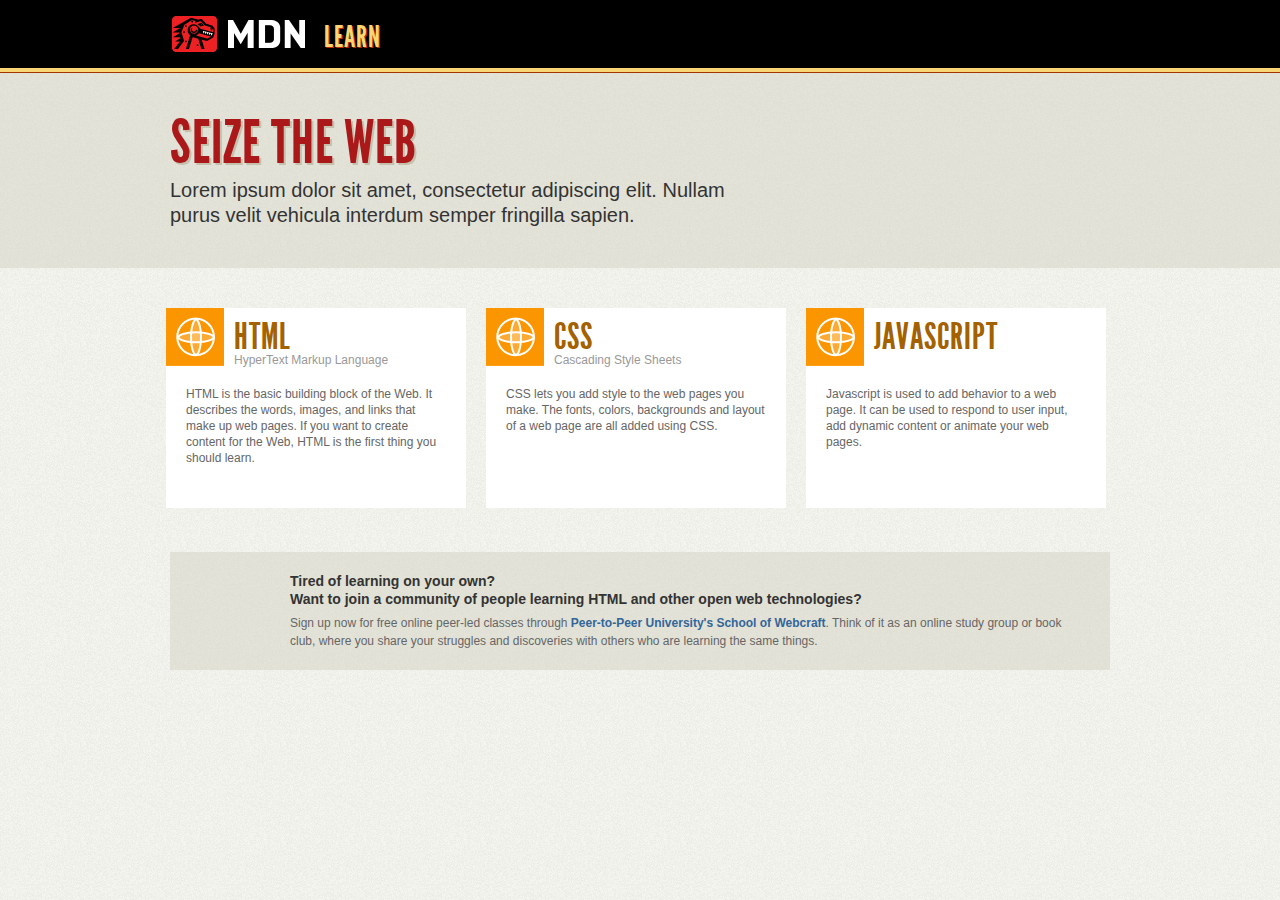
==== index.html @ 8ba8fe2a "Initial commit" ====
<!DOCTYPE html>
<html class="detail-page no-js">

<script type="text/javascript">
	(function(d) {
		d.className = d.className.replace(/\bno-js\b/, 'js');
	})(document.documentElement);
</script>

<head>
	<title>Learn | Mozilla Developer Network</title>
	<link rel="stylesheet" href="static/reset.min.css" type="text/css" media="screen" />
	<link rel="stylesheet" href="static/style.css" type="text/css" media="screen" />
</head>


<body>

<header id="masthead"><div class="wrap">
	<h1><a href="#" title="Mozilla Developer Network">Mozilla Developer Network</a></h1>
	<h2><a href="#">Learn</a></h2>
</div></header>

<section>
	<header id="landing-header" class="page-header"><div class="wrap">
		<h1>
			<span>Seize the Web</span>
		</h1>
		
		<p>
			Lorem ipsum dolor sit amet, consectetur adipiscing elit. Nullam purus velit  vehicula interdum semper fringilla sapien.
		</p>
	</div></header>
	
	<div id="landing-body" class="wrap">
		
		<section id="landing-wings">
			<div class="boxed">
				<h2>
					<a href="learn-html.html">HTML</a>
					<small>HyperText Markup Language</small>
				</h2>
			
				<p>
					HTML is the basic building block of the Web. It describes the words, images, and links that make up web pages. If you want to create content for the Web, HTML is the first thing you should learn.
				</p>
			</div>

			<div class="boxed">
				<h2>
					<a href="learn-html.html">CSS</a>
					<small>Cascading Style Sheets</small>
				</h2>
			
				<p>
					CSS lets you add style to the web pages you make. The fonts, colors, backgrounds and layout of a web page are all added using CSS.
				</p>
			</div>

			<div class="boxed">
				<h2>
					<a href="learn-html.html">Javascript</a>
				</h2>
			
				<p>
					Javascript is used to add behavior to a web page. It can be used to respond to user input, add dynamic content or animate your web pages.
				</p>
			</div>
		</section>

		
		<section id="landing-p2pu">
			<h2>
				Tired of learning on your own?<br/>
				Want to join a community of people learning HTML and other open web technologies?
			</h2>
			
			<p>
				 Sign up now for free online peer-led classes through <a href="#2">Peer-to-Peer University's School of Webcraft</a>. Think of it as an online study group or book club, where you share your struggles and discoveries with others who are learning the same things.
			</p>
		</section>

	</div>
</section>


<script type="text/javascript" src="static/jquery-1.5.1.min.js"></script>
<script type="text/javascript" src="static/script.js"></script>

</body>

</html>
---- static/style.css ----
@font-face {
	font-family: MetaBlack;
	font-weight: bold;
	src: url(https://www.mozilla.com/img/fonts/MetaWebPro-Black.woff) format('woff');
}

@font-face {
	font-family: LeagueGothic;
	src: url('fonts/League_Gothic-webfont.woff') format('woff');
}


html {
	font-family: "Lucida Grande", "Lucida Sans Unicode", sans-serif;
	font-size: 14px;
	background: url(img/page-bg.png) #F6F6F1;
	color: #333;
}
	body {
		background: none;
		color: inherit;
		margin-bottom: 80px;
	}
	.wrap {
		position: relative;
		width: 940px;
		margin: 0 auto;
	}
	:link,
	:visited {
		color: #369;
		text-decoration: none;
	}
		:link:hover, :link:active,
		:visited:hover, :visited:active {
			color: #25a;
			text-decoration: underline;
		}


/* Common elements  */


.boxed {
	padding: 20px;
	background: #fff;
	-moz-box-shadow: 2px 2px 0 rgba(170, 160, 130, 0.5), 4px 4px 0 rgba(200, 190, 165, 0.5);
}
.boxed.shallow {
}


.two-col {
	display: block;
	position: relative;
	margin-left: 20px;
}
	.two-col .col {
		display: block;
		position: relative;
		float: left;
		width: 50%;
		-moz-box-sizing: border-box;
	}
	.two-col .col:first-child {
		left: -20px;
	}
	.two-col .col:last-child {
	}
	.two-col:after {
		content: '';
		display: block;
		clear: both;
		height: 0;
		visibility: hidden;
		background: red;
	}
	.two-col .rule {
		display: block;
		position: absolute;
		left: 0;
		right: 0;
		top: 0;
		bottom: 0;
		width: 20px;
		margin: 0 auto;
		border: 0;
		border-left: 1px dotted #ccc;
	}
.two-col.wide-gap {
	margin-left: 60px;
}
	.two-col.wide-gap .col:first-child {
		left: -60px;
	}
	.two-col.wide-gap .rule {
		width: 60px;
	}

.two-col-text {
	-moz-column-count: 2;
	-moz-column-gap: 60px;
	-moz-column-rule: 1px dotted #999;
}


.link-list {
}
	.link-list dt {
		margin-top: 14px;
		padding-top: 14px;
		border-top: 1px dotted #ccc;
		color: #999;
		font-size: 12px;
		font-weight: bold;
	}
		.link-list dt a {
			font-size: 14px;
			font-weight: bold;
		}
	.link-list dt:first-child {
		margin-top: 0;
		padding-top: 0;
		border-top: 0;
	}
	.link-list dd {
		min-height: 28px;
		margin-top: 3px;
		font-size: 12px;
		line-height: 14px;
	}


/* Global header  */

#masthead {
	border-bottom: 4px solid #F8D575;
	background: #000;
	color: #B0B7BC;
}
	#masthead .wrap {
		height: 68px;
	}
	#masthead h1,
	#masthead h2 {
		position: absolute;
		top: 0;
		bottom: 0;
		height: 40px;
		margin: auto 0;
		line-height: 40px;
	}
	#masthead h1 {
		left: 0;
		width: 135px;
	}
		#masthead h1 a {
			display: block;
			height: 100%;
			background: url(img/mdn-logo.png) no-repeat 0 center;
			text-indent: -1000em;
		}
	#masthead h2 {
		left: 154px;
	}
		#masthead h2 a {
			color: #F8D575;
			font-family: LeagueGothic;
			font-size: 30px;
			line-height: 1;
			letter-spacing: 1px;
			text-decoration: none;
			text-transform: uppercase;
			text-shadow: 1px 1px 0 #C02700;
			vertical-align: -8px;
		}
		#masthead h2 a:hover {
			color: #fff;
		}


.page-header {
	margin-bottom: 40px;
	padding: 40px 0;
	border-top: 1px solid #A33500;
	background: -moz-linear-gradient(bottom, 
		                             rgba(209, 209, 193, 0),
		                             rgba(209, 209, 193, .5) 60px);
	background: rgba(209, 209, 193, .5);
}
	.page-header h1 {
		color: #780e0f;
		color: #ab181a;
		font-family: LeagueGothic;
		font-size: 60px;
		letter-spacing: 1px;
		text-transform: uppercase;
		text-shadow: 2px 2px 0 rgba(170, 160, 130, .5);
	}
	.page-header p {
		width: 600px;
		margin-top: .25em;
		font-size: 20px;
		line-height: 1.25em;
	}
	.page-header nav {
		position: absolute;
		font-size: 11px;
		line-height: 17px;
	}
		.page-header nav a {
			position: relative;
			top: -22px;
		}
		
.page-header.compact {
}
	.page-header.compact h1 {
		font-size: 48px;
	}
	.page-header.compact p {
		font-size: 16px;
	}



#landing-wings {
	position: relative;
	left: -4px;
	padding-bottom: 4px;
}
#landing-wings:after {
	content: '';
	display: block;
	clear: both;
	visibility: hidden;
}
	#landing-wings .boxed {
		position: relative;
		float: left;
		left: 0;
		top: 0;
		width: 260px;
		min-height: 160px;
		margin-left: 20px;
		-moz-transition-property: left, top, background-color, box-shadow;
		-moz-transition-duration: .2s;
	}
	#landing-wings .boxed:first-child {
		margin-left: 0;
	}
	#landing-wings .boxed:hover {
		left: -4px;
		top: -4px;
		background-color: #FFFAF2;
		-moz-box-shadow: 4px 4px 0 rgba(170, 160, 130, 0.5), 8px 8px 0 rgba(200, 190, 165, 0.5);
	}
		#landing-wings .boxed h2 {
			height: 58px;
			margin: -20px 0 20px -20px;
			padding-left: 68px;
			background: url(img/web-logo.png) no-repeat 0 0;
		}
			#landing-wings .boxed h2 a {
				display: block;
				color: #A36100;
				font-family: LeagueGothic;
				font-size: 36px;
				line-height: 58px;
				letter-spacing: 1px;
				text-decoration: none;
				text-transform: uppercase;
			}
			#landing-wings .boxed h2 a:after {
				content: '';
				position: absolute;
				left: 0;
				right: 0;
				top: 0;
				bottom: 0;
			}
/*
			#landing-wings .boxed h2 a { color: #666; }
			#landing-wings .boxed h2 a strong { color: #fb9500; }
			*/			
			#landing-wings .boxed h2 small {
				display: block;
				margin-top: -12px;
				color: #999;
				line-height: 12px;
				font-size: 12px;
			}
	#landing-wings .boxed p {
		font-size: 12px;
		line-height: 16px;
		color: #666;
	}


#landing-p2pu {
	position: relative;
	margin: 40px 0 120px;
	padding: 20px;
	padding-left: 120px;
	background: rgba(209, 209, 193, .5);
}
	#landing-p2pu h2 {
		font-size: 14px;
		line-height: 18px;
		font-weight: bold;
	}
	#landing-p2pu p {
		margin-top: 6px;
		font-size: 12px;
		line-height: 18px;
		color: #666;
	}
	#landing-p2pu strong {
		color: #333;
		font-weight: bold;
	}
	#landing-p2pu :link {
		font-weight: bold;
	}


/* Learn Pages */


.doc-group {
	margin-bottom: 40px;
}

.doc-block {
}
	.doc-block h2,
	.doc-block h3 {
		margin-bottom: 14px;
		font-family: LeagueGothic, sans-serif;
		font-size: 26px;
		letter-spacing: .5px;
		text-transform: uppercase;
	}
	.doc-block h2 {
		font-size: 36px;
		letter-spacing: 1px;
	}
	.doc-block h2.emblem {
		display: block;
		height: 58px;
		margin: -20px 0 20px -20px;
		padding-left: 68px;
		background: url(img/web-logo.png) no-repeat 0 0;
		color: #A36100;
		line-height: 58px;
	}
	.doc-block section {
		margin-top: 20px;
		padding-top: 20px;
		border-top: 1px solid #ccc;
	}
	.doc-block section:first-of-type {
		margin-top: 0;
		padding-top: 0;
		border-top: 0;
	}
	.doc-block section.shaded {
		border-top: 0;
		padding: 20px;
		background: #F5F5F1;
	}
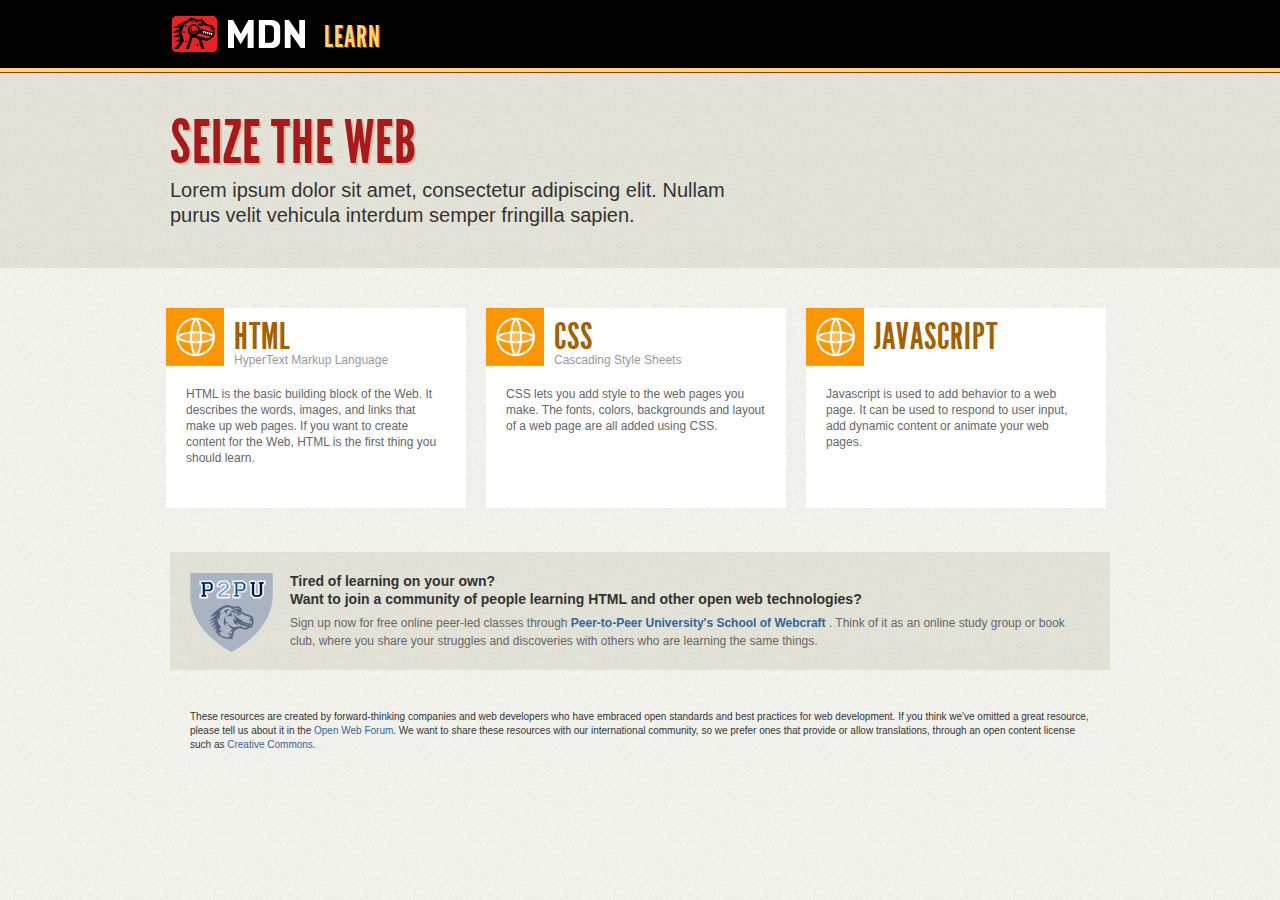
==== commit e958fe2d: "Added P2PU logo" ====
--- a/index.html
+++ b/index.html
@@ -76,9 +76,16 @@
 			</h2>
 			
 			<p>
-				 Sign up now for free online peer-led classes through <a href="#2">Peer-to-Peer University's School of Webcraft</a>. Think of it as an online study group or book club, where you share your struggles and discoveries with others who are learning the same things.
+			 	Sign up now for free online peer-led classes through <a href="#2">Peer-to-Peer University's School of Webcraft <span title="Peer-to-Peer University"></span></a>. Think of it as an online study group or book club, where you share your struggles and discoveries with others who are learning the same things.
 			</p>
 		</section>
+
+
+		<aside id="learn-fineprint">
+			<p>
+				These resources are created by forward-thinking companies and web developers who have embraced open standards and best practices for web development. If you think we've omitted a great resource, please tell us about it in the <a href="#">Open Web Forum</a>. We want to share these resources with our international community, so we prefer ones that provide or allow translations, through an open content license such as <a href="#">Creative Commons</a>.
+			</p>
+		</aside>
 
 	</div>
 </section>
--- a/static/style.css
+++ b/static/style.css
@@ -20,7 +20,7 @@
 	body {
 		background: none;
 		color: inherit;
-		margin-bottom: 80px;
+		margin-bottom: 120px;
 	}
 	.wrap {
 		position: relative;
@@ -107,30 +107,81 @@
 
 .link-list {
 }
-	.link-list dt {
-		margin-top: 14px;
-		padding-top: 14px;
+	.link-list li {
+		position: relative;
 		border-top: 1px dotted #ccc;
-		color: #999;
-		font-size: 12px;
-		font-weight: bold;
-	}
-		.link-list dt a {
+		padding: 14px 0;
+	}
+	.link-list li:first-child {
+		border-top: 0;
+		padding-top: 0;
+	}
+	.link-list li:last-child {
+		padding-bottom: 0;
+	}
+		.link-list li h4 {
 			font-size: 14px;
 			font-weight: bold;
-		}
-	.link-list dt:first-child {
-		margin-top: 0;
-		padding-top: 0;
-		border-top: 0;
-	}
-	.link-list dd {
-		min-height: 28px;
-		margin-top: 3px;
-		font-size: 12px;
+			line-height: 16px;
+		}
+		.link-list li p {
+			font-size: 12px;
+		}
+		.link-list li a {
+		}
+			.link-list li a:after {
+				content: '';
+				position: absolute;
+				left: 0;
+				right: 0;
+				top: 14px;
+				bottom: 14px;
+			}
+		.link-list li .auth {
+			color: #999;
+			font-size: 10px;
+			line-height: 16px;
+		}
+		.link-list li .desc {
+			min-height: 28px;
+			line-height: 16px;
+		}
+	.link-list .tag {
+		display: inline-block;
+		text-indent: -1000em;
+/*
+		display: inline-block;
+		padding: 2px 4px;
+		border-radius: 2px;
+		background: #f06529;
+		color: #fff;
+		font-size: 10px;
+		font-weight: normal;
+		line-height: 10px;
+		letter-spacing: .5px;
+		vertical-align: 1px;
+		*/
+	}
+	.link-list .tag.html5 {
+		position: relative;
+		width: 14px;
+		height: 14px;
+		margin-left: 2px;
 		line-height: 14px;
-	}
-
+		vertical-align: baseline;
+		cursor: help;
+	}
+		.link-list .tag.html5:after {
+			content: '';
+			position: absolute;
+			left: 0;
+			top: -1px;
+			width: 14px;
+			height: 17px;
+			background: url(img/tag-html5.png) no-repeat;
+		}
+	.link-list .tag.css3 {
+	}
 
 /* Global header  */
 
@@ -224,6 +275,14 @@
 	}
 
 
+#learn-fineprint {
+	font-size: 10px;
+	line-height: 14px;
+	padding: 0 20px;
+}
+
+
+/* Front Page */
 
 #landing-wings {
 	position: relative;
@@ -300,7 +359,7 @@
 
 #landing-p2pu {
 	position: relative;
-	margin: 40px 0 120px;
+	margin: 40px 0;
 	padding: 20px;
 	padding-left: 120px;
 	background: rgba(209, 209, 193, .5);
@@ -320,9 +379,18 @@
 		color: #333;
 		font-weight: bold;
 	}
-	#landing-p2pu :link {
+	#landing-p2pu a {
 		font-weight: bold;
 	}
+		#landing-p2pu a span {
+			content: '';
+			position: absolute;
+			left: 20px;
+			top: 20px;
+			width: 83px;
+			height: 80px;
+			background: url(img/p2pu.png) no-repeat 0 0;
+		}
 
 
 /* Learn Pages */
@@ -371,3 +439,82 @@
 		background: #F5F5F1;
 	}
 
+
+/* Learn Pages */
+
+
+#learn-body-alt {
+}
+	#learn-body-alt .doc-block {
+		width: 670px;
+		margin: 20px auto 0 0;
+	}
+	
+	
+#learn-html-basics {
+}
+	#learn-html-basics h2 {
+		background-image: url(img/emblem-basics.png);
+	}
+
+#learn-html-expert {
+}
+	#learn-html-expert h2 {
+		background-image: url(img/emblem-expert.png);
+	}
+
+#learn-html-examples {
+}
+	#learn-html-examples h2 {
+		background-image: url(img/emblem-examples.png);
+	}
+
+
+#html5-popup {
+	display: block;
+	position: relative;
+	left: 200px;
+	top: -100px;
+	width: 0;
+	height: 0;
+}
+	#html5-popup div {
+		position: absolute;
+		visibility: hidden;
+		left: -170px;
+		bottom: 8px;
+		width: 340px;
+		opacity: 0;
+		-moz-transition: bottom .4s ease-out;
+		-moz-transition-property: bottom, opacity, visibility;
+		-webkit-transition: bottom .4s ease;
+		-webkit-transition-property: bottom, opacity, visibility;
+		transition: bottom .4s ease-out;
+		transition-property: bottom, opacity, visibility;
+	}
+	#html5-popup.visible div {
+		visibility: visible;
+		bottom: 12px;
+		opacity: 1;
+	}
+		#html5-popup p {
+			padding: 10px;
+			border-radius: 5px;
+			background: rgba(0,0,0, .9);
+			color: #ccc;
+			font-size: 10px;
+			line-height: 14px;
+		}
+			#html5-popup strong {
+				color: #fff;
+				font-weight: bold;
+			}
+		#html5-popup span {
+			display: block;
+			width: 0;
+			height: 0;
+			margin: 0 auto;
+			border-top: 10px solid rgba(0,0,0,.9);
+			border-left: 10px solid transparent;
+			border-right: 10px solid transparent;
+		}
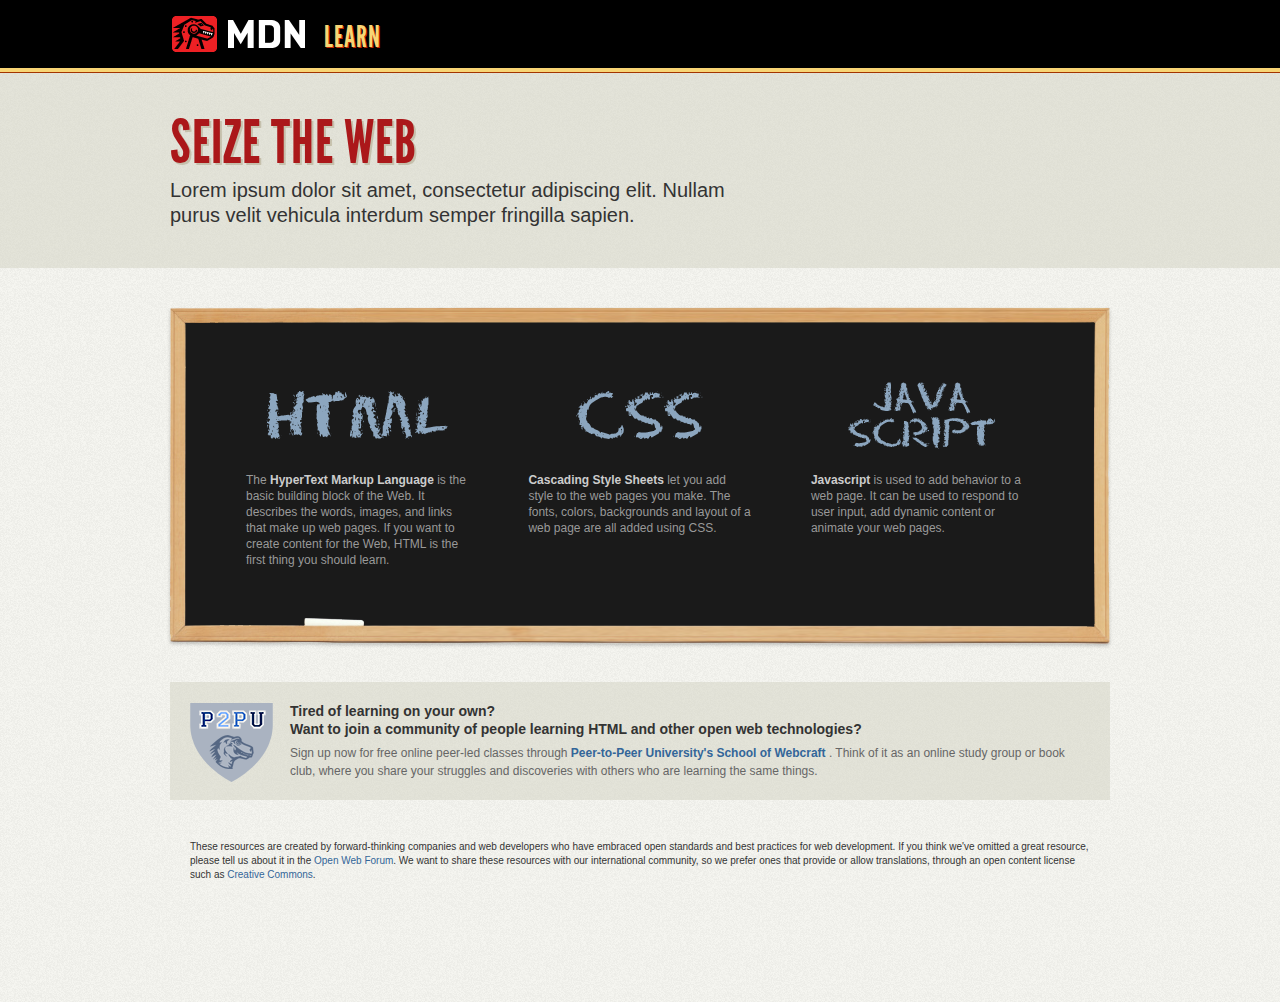
==== commit 423483d8: "Replaced the main block with a chalkboard motif" ====
--- a/index.html
+++ b/index.html
@@ -35,36 +35,42 @@
 	<div id="landing-body" class="wrap">
 		
 		<section id="landing-wings">
-			<div class="boxed">
-				<h2>
-					<a href="learn-html.html">HTML</a>
-					<small>HyperText Markup Language</small>
-				</h2>
+			<span id="landing-wings-l"></span>
+			<span id="landing-wings-r"></span>
+			<span id="landing-wings-t"></span>
+			<span id="landing-wings-b"></span>
+			<span id="landing-wings-bg"></span>
 			
-				<p>
-					HTML is the basic building block of the Web. It describes the words, images, and links that make up web pages. If you want to create content for the Web, HTML is the first thing you should learn.
-				</p>
-			</div>
+			<div class="wings">
+				<div id="landing-wings-html">
+					<h2>
+						<a href="learn-html.html">HTML</a>
+					</h2>
+			
+					<p>
+						The <strong>HyperText Markup Language</strong> is the basic building block of the Web. It describes the words, images, and links that make up web pages. If you want to create content for the Web, HTML is the first thing you should learn.
+					</p>
+				</div>
 
-			<div class="boxed">
-				<h2>
-					<a href="learn-html.html">CSS</a>
-					<small>Cascading Style Sheets</small>
-				</h2>
+				<div id="landing-wings-css">
+					<h2>
+						<a href="learn-html.html">CSS</a>
+					</h2>
 			
-				<p>
-					CSS lets you add style to the web pages you make. The fonts, colors, backgrounds and layout of a web page are all added using CSS.
-				</p>
-			</div>
+					<p>
+						<strong>Cascading Style Sheets</strong> let you add style to the web pages you make. The fonts, colors, backgrounds and layout of a web page are all added using CSS.
+					</p>
+				</div>
 
-			<div class="boxed">
-				<h2>
-					<a href="learn-html.html">Javascript</a>
-				</h2>
+				<div id="landing-wings-js">
+					<h2>
+						<a href="learn-html.html">Javascript</a>
+					</h2>
 			
-				<p>
-					Javascript is used to add behavior to a web page. It can be used to respond to user input, add dynamic content or animate your web pages.
-				</p>
+					<p>
+						<strong>Javascript</strong> is used to add behavior to a web page. It can be used to respond to user input, add dynamic content or animate your web pages.
+					</p>
+				</div>
 			</div>
 		</section>
 
--- a/static/style.css
+++ b/static/style.css
@@ -286,9 +286,125 @@
 
 #landing-wings {
 	position: relative;
+	padding: 14px 16px 14px 16px;
+/*
 	left: -4px;
 	padding-bottom: 4px;
-}
+*/
+}
+/*
+#landing-wings:after {
+	content: '';
+	display: block;
+	clear: both;
+	visibility: hidden;
+}
+*/
+	#landing-wings-bg {
+		position: absolute;
+		z-index: 998;
+		background: #1a1a1a;
+		background: -moz-linear-gradient(top, #262626, #1a1a1a);
+		left: 14px;
+		right: 14px;
+		top: 12px;
+		bottom: 14px;
+	}
+	#landing-wings-l,
+	#landing-wings-r,
+	#landing-wings-t,
+	#landing-wings-b {
+		position: absolute;
+		z-index: 999;
+		background: no-repeat transparent;
+	}
+	#landing-wings-l,
+	#landing-wings-r {
+		top: 16px;
+		bottom: 26px;
+		width: 21px;
+		background-size: 100% 100%;
+	}
+	#landing-wings-t,
+	#landing-wings-b {
+		left: -3px;
+		right: -3px;
+	}
+	#landing-wings-l {
+		left: -3px;
+		background-image: url(img/bb_l.png);
+	}
+	#landing-wings-r {
+		right: -3px;
+		background-image: url(img/bb_r.png);
+	}
+	#landing-wings-t {
+		top: -2px;
+		height: 18px;
+		background-image: url(img/bb_t.png);
+	}
+	#landing-wings-b {
+		bottom: -7px;
+		height: 33px;
+		background-image: url(img/bb_b.png);
+	}
+	#landing-wings .wings {
+		position: relative;
+		z-index: 1000;
+		margin: 60px 120px;
+	}
+	#landing-wings .wings:after {
+		content: '';
+		display: block;
+		clear: both;
+		visibility: hidden;
+	}
+		#landing-wings .wings > div {
+			position: relative;
+			float: left;
+			width: 33.3%;
+			-moz-box-sizing: border-box;
+		}
+		#landing-wings .wings > div:first-child {
+			left: -60px;
+		}
+		#landing-wings .wings > div:last-child {
+			right: -60px;
+		}
+			#landing-wings .wings > div h2 {
+				height: 80px;
+				margin-bottom: 10px;
+				background: no-repeat 0 0;
+			}
+			#landing-wings .wings > div h2:hover {
+				background-position: 0 -80px;
+			}
+			#landing-wings .wings > div a {
+				display: block;
+				text-indent: -1000em;
+			}
+			#landing-wings .wings > div a:after {
+				content: '';
+				position: absolute;
+				left: 0;
+				right: 0;
+				top: 0;
+				bottom: 0;
+			}
+			#landing-wings .wings > div p {
+				font-size: 12px;
+				line-height: 16px;
+				color: #999999;
+			}
+			#landing-wings .wings > div strong {
+				font-weight: bold;
+				color: #ccc;
+			}
+			#landing-wings #landing-wings-html h2 { background-image: url(img/heading-html.png); }
+			#landing-wings #landing-wings-css h2 { background-image: url(img/heading-css.png); }
+			#landing-wings #landing-wings-js h2 { background-image: url(img/heading-js.png); }
+
+/*
 #landing-wings:after {
 	content: '';
 	display: block;
@@ -339,10 +455,10 @@
 				top: 0;
 				bottom: 0;
 			}
-/*
+*//*
 			#landing-wings .boxed h2 a { color: #666; }
 			#landing-wings .boxed h2 a strong { color: #fb9500; }
-			*/			
+			*//*
 			#landing-wings .boxed h2 small {
 				display: block;
 				margin-top: -12px;
@@ -355,6 +471,7 @@
 		line-height: 16px;
 		color: #666;
 	}
+*/
 
 
 #landing-p2pu {
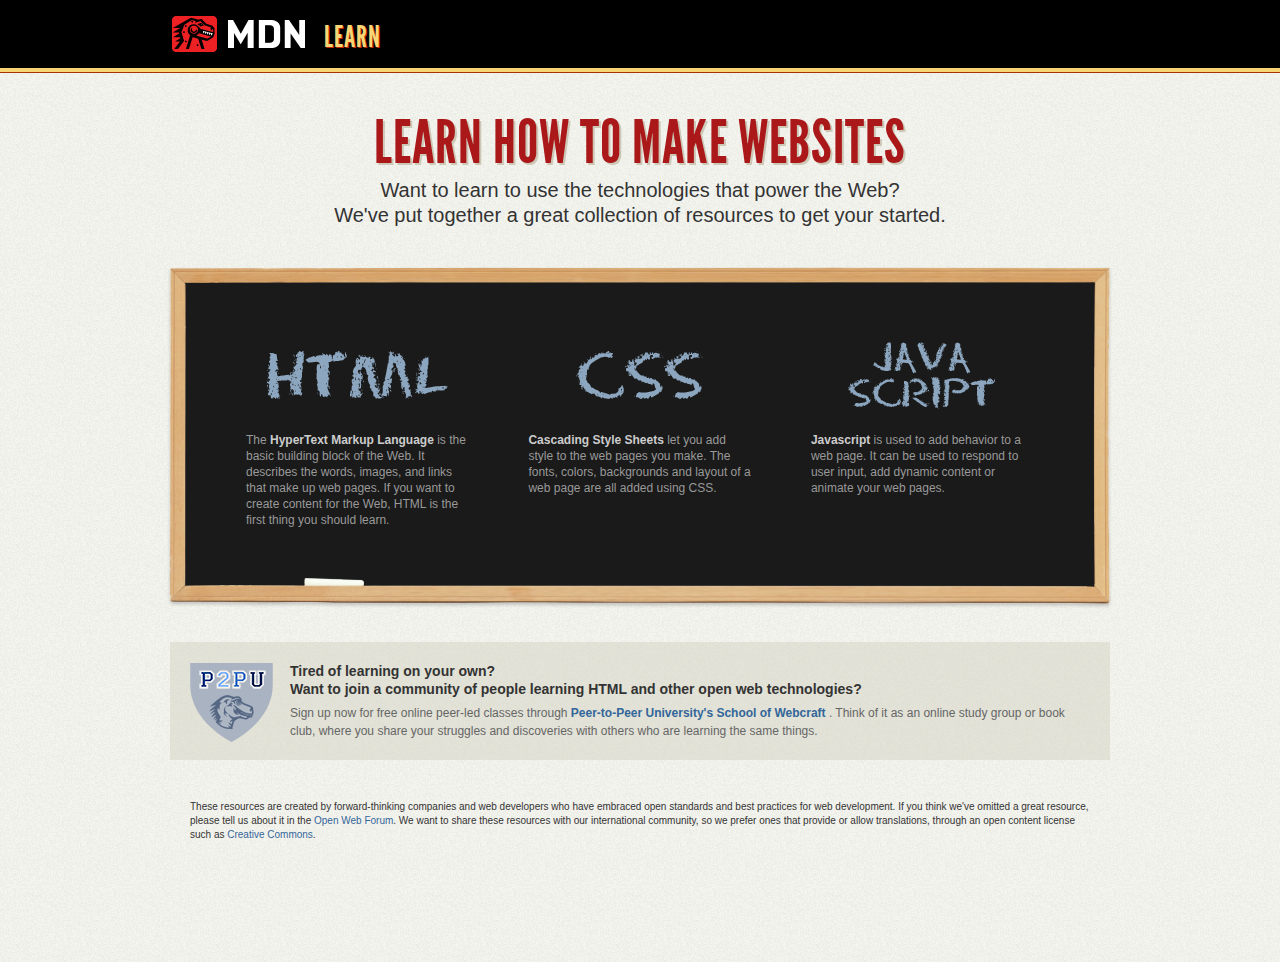
==== commit 6b631096: "Changed the copy and style of the landing page banner" ====
--- a/index.html
+++ b/index.html
@@ -24,11 +24,12 @@
 <section>
 	<header id="landing-header" class="page-header"><div class="wrap">
 		<h1>
-			<span>Seize the Web</span>
+			<span>Learn How to Make Websites</span>
 		</h1>
 		
 		<p>
-			Lorem ipsum dolor sit amet, consectetur adipiscing elit. Nullam purus velit  vehicula interdum semper fringilla sapien.
+			Want to learn to use the technologies that power the Web?<br/>
+			We've put together a great collection of resources to get your started.
 		</p>
 	</div></header>
 	
--- a/static/style.css
+++ b/static/style.css
@@ -284,6 +284,17 @@
 
 /* Front Page */
 
+#landing-header {
+	padding-bottom: 0;
+	background: none;
+	text-align: center;
+}
+	#landing-header p {
+		width: 780px;
+		margin-left: auto;
+		margin-right: auto;
+	}
+
 #landing-wings {
 	position: relative;
 	padding: 14px 16px 14px 16px;
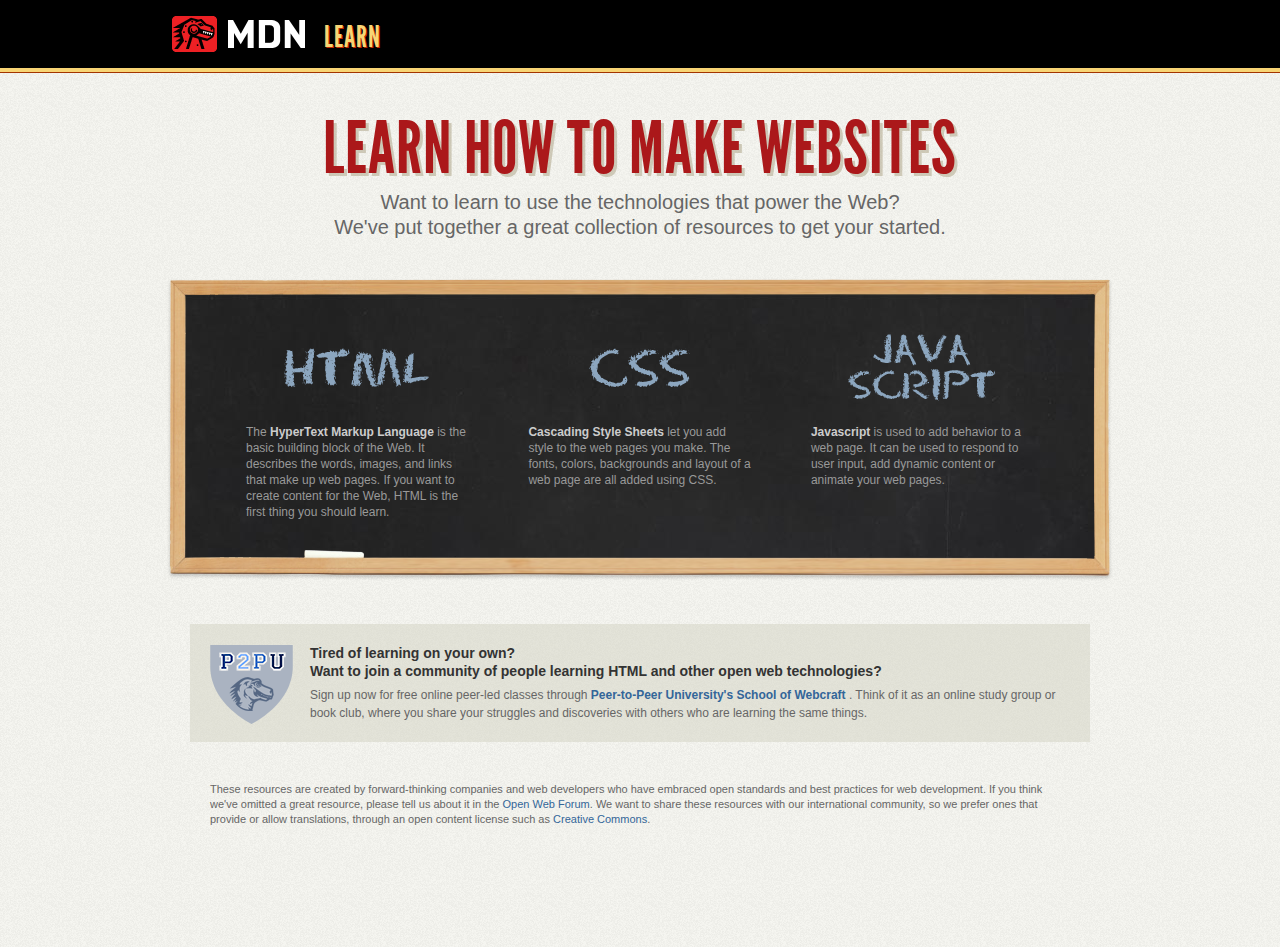
==== commit 12f0a4ec: "Various tweaks to landing page and header design for sub-pages" ====
--- a/index.html
+++ b/index.html
@@ -76,7 +76,7 @@
 		</section>
 
 		
-		<section id="landing-p2pu">
+		<section id="landing-p2pu" class="p2pu">
 			<h2>
 				Tired of learning on your own?<br/>
 				Want to join a community of people learning HTML and other open web technologies?
@@ -88,7 +88,7 @@
 		</section>
 
 
-		<aside id="learn-fineprint">
+		<aside id="learn-fineprint" class="fineprint">
 			<p>
 				These resources are created by forward-thinking companies and web developers who have embraced open standards and best practices for web development. If you think we've omitted a great resource, please tell us about it in the <a href="#">Open Web Forum</a>. We want to share these resources with our international community, so we prefer ones that provide or allow translations, through an open content license such as <a href="#">Creative Commons</a>.
 			</p>
--- a/static/style.css
+++ b/static/style.css
@@ -54,7 +54,7 @@
 .two-col {
 	display: block;
 	position: relative;
-	margin-left: 20px;
+	margin-left: 40px;
 }
 	.two-col .col {
 		display: block;
@@ -64,7 +64,7 @@
 		-moz-box-sizing: border-box;
 	}
 	.two-col .col:first-child {
-		left: -20px;
+		left: -40px;
 	}
 	.two-col .col:last-child {
 	}
@@ -89,13 +89,13 @@
 		border-left: 1px dotted #ccc;
 	}
 .two-col.wide-gap {
-	margin-left: 60px;
+	margin-left: 80px;
 }
 	.two-col.wide-gap .col:first-child {
-		left: -60px;
+		left: -80px;
 	}
 	.two-col.wide-gap .rule {
-		width: 60px;
+		width: 80px;
 	}
 
 .two-col-text {
@@ -233,70 +233,71 @@
 
 .page-header {
 	margin-bottom: 40px;
-	padding: 40px 0;
+	padding-top: 40px;
 	border-top: 1px solid #A33500;
-	background: -moz-linear-gradient(bottom, 
-		                             rgba(209, 209, 193, 0),
-		                             rgba(209, 209, 193, .5) 60px);
-	background: rgba(209, 209, 193, .5);
+	text-align: center;
 }
 	.page-header h1 {
 		color: #780e0f;
 		color: #ab181a;
 		font-family: LeagueGothic;
-		font-size: 60px;
+		font-size: 72px;
 		letter-spacing: 1px;
 		text-transform: uppercase;
-		text-shadow: 2px 2px 0 rgba(170, 160, 130, .5);
+		text-shadow: 3px 3px 0 rgba(170, 160, 130, .5);
 	}
 	.page-header p {
-		width: 600px;
-		margin-top: .25em;
+		width: 700px;
+		margin: .25em auto 0;
 		font-size: 20px;
 		line-height: 1.25em;
+		color: #666;
+	}
+	.page-header strong {
+		font-weight: bold;
+		color: #333;
 	}
 	.page-header nav {
 		position: absolute;
-		font-size: 11px;
-		line-height: 17px;
+		font-size: 12px;
+		line-height: 14px;
 	}
 		.page-header nav a {
 			position: relative;
-			top: -22px;
+			top: -20px;
 		}
 		
 .page-header.compact {
 }
 	.page-header.compact h1 {
-		font-size: 48px;
 	}
 	.page-header.compact p {
 		font-size: 16px;
 	}
 
 
+.fineprint {
+	padding: 0 20px;
+	font-size: 11px;
+	line-height: 15px;
+	color: #666;
+}
+
 #learn-fineprint {
-	font-size: 10px;
-	line-height: 14px;
-	padding: 0 20px;
+	margin: 40px 20px;
 }
 
 
 /* Front Page */
 
 #landing-header {
-	padding-bottom: 0;
-	background: none;
-	text-align: center;
 }
 	#landing-header p {
-		width: 780px;
-		margin-left: auto;
-		margin-right: auto;
 	}
 
 #landing-wings {
 	position: relative;
+	margin: 40px 0 50px;
 	padding: 14px 16px 14px 16px;
 /*
 	left: -4px;
@@ -315,7 +316,7 @@
 		position: absolute;
 		z-index: 998;
 		background: #1a1a1a;
-		background: -moz-linear-gradient(top, #262626, #1a1a1a);
+		background: url(img/bb_bg.jpg) center top #1a1a1a;
 		left: 14px;
 		right: 14px;
 		top: 12px;
@@ -362,7 +363,7 @@
 	#landing-wings .wings {
 		position: relative;
 		z-index: 1000;
-		margin: 60px 120px;
+		margin: 40px 120px;
 	}
 	#landing-wings .wings:after {
 		content: '';
@@ -485,32 +486,32 @@
 */
 
 
-#landing-p2pu {
+.p2pu {
 	position: relative;
 	margin: 40px 0;
 	padding: 20px;
 	padding-left: 120px;
 	background: rgba(209, 209, 193, .5);
 }
-	#landing-p2pu h2 {
+	.p2pu h2 {
 		font-size: 14px;
 		line-height: 18px;
 		font-weight: bold;
 	}
-	#landing-p2pu p {
+	.p2pu p {
 		margin-top: 6px;
 		font-size: 12px;
 		line-height: 18px;
 		color: #666;
 	}
-	#landing-p2pu strong {
+	.p2pu strong {
 		color: #333;
 		font-weight: bold;
 	}
-	#landing-p2pu a {
+	.p2pu a {
 		font-weight: bold;
 	}
-		#landing-p2pu a span {
+		.p2pu a span {
 			content: '';
 			position: absolute;
 			left: 20px;
@@ -519,6 +520,11 @@
 			height: 80px;
 			background: url(img/p2pu.png) no-repeat 0 0;
 		}
+		
+
+#landing-p2pu {
+	margin: 40px 20px;
+}
 
 
 /* Learn Pages */
